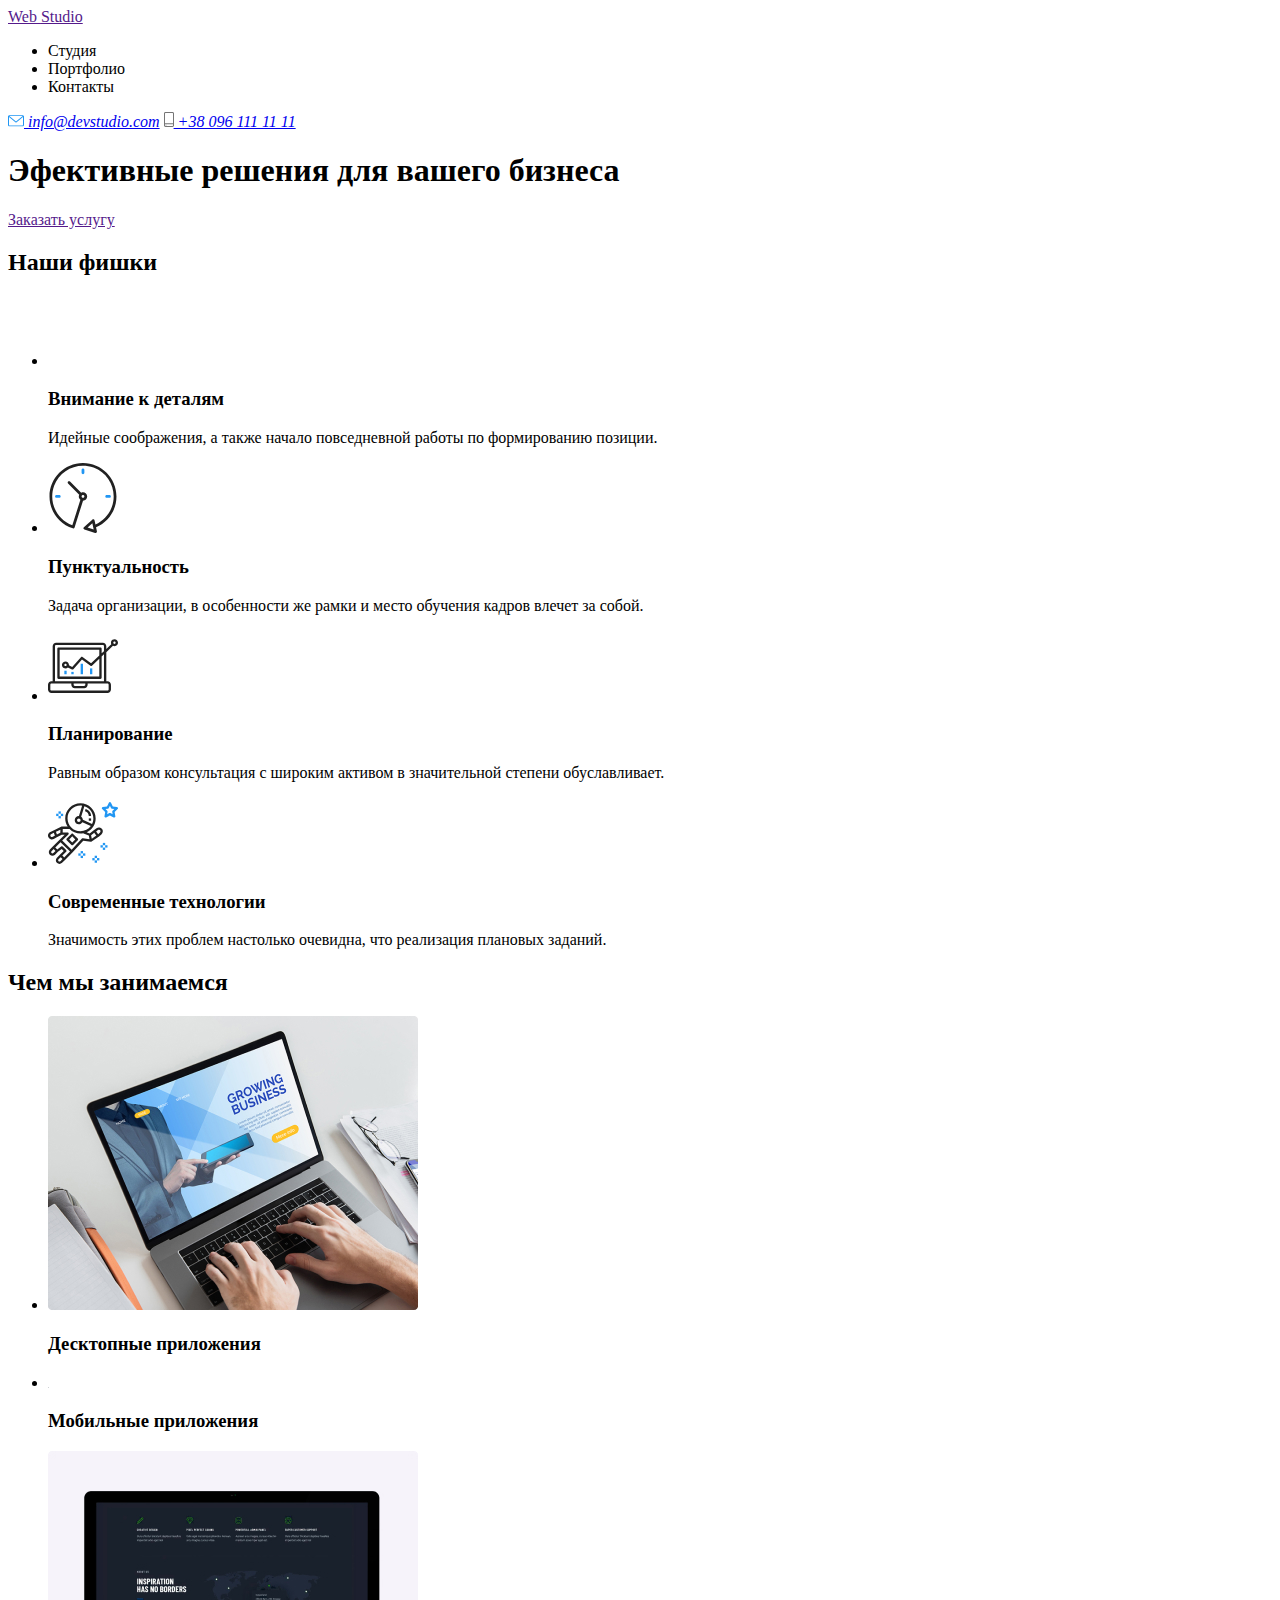
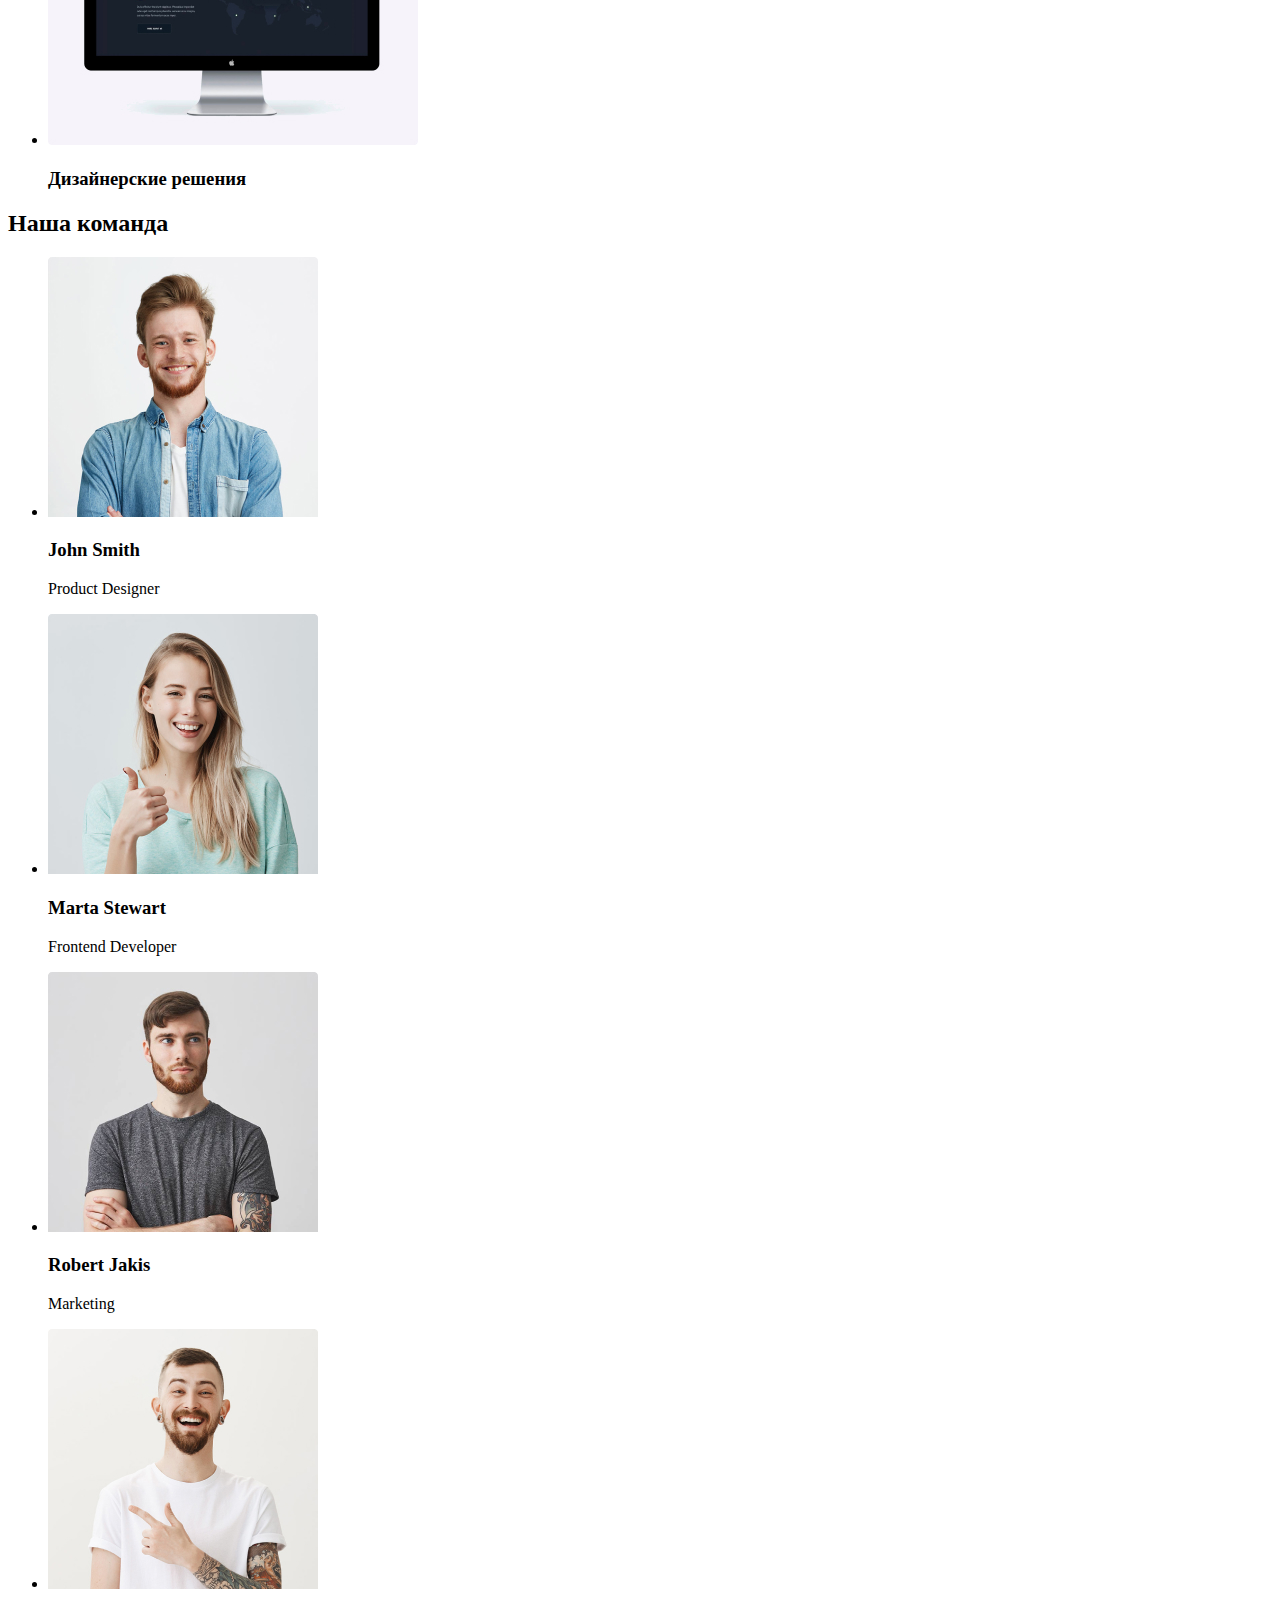
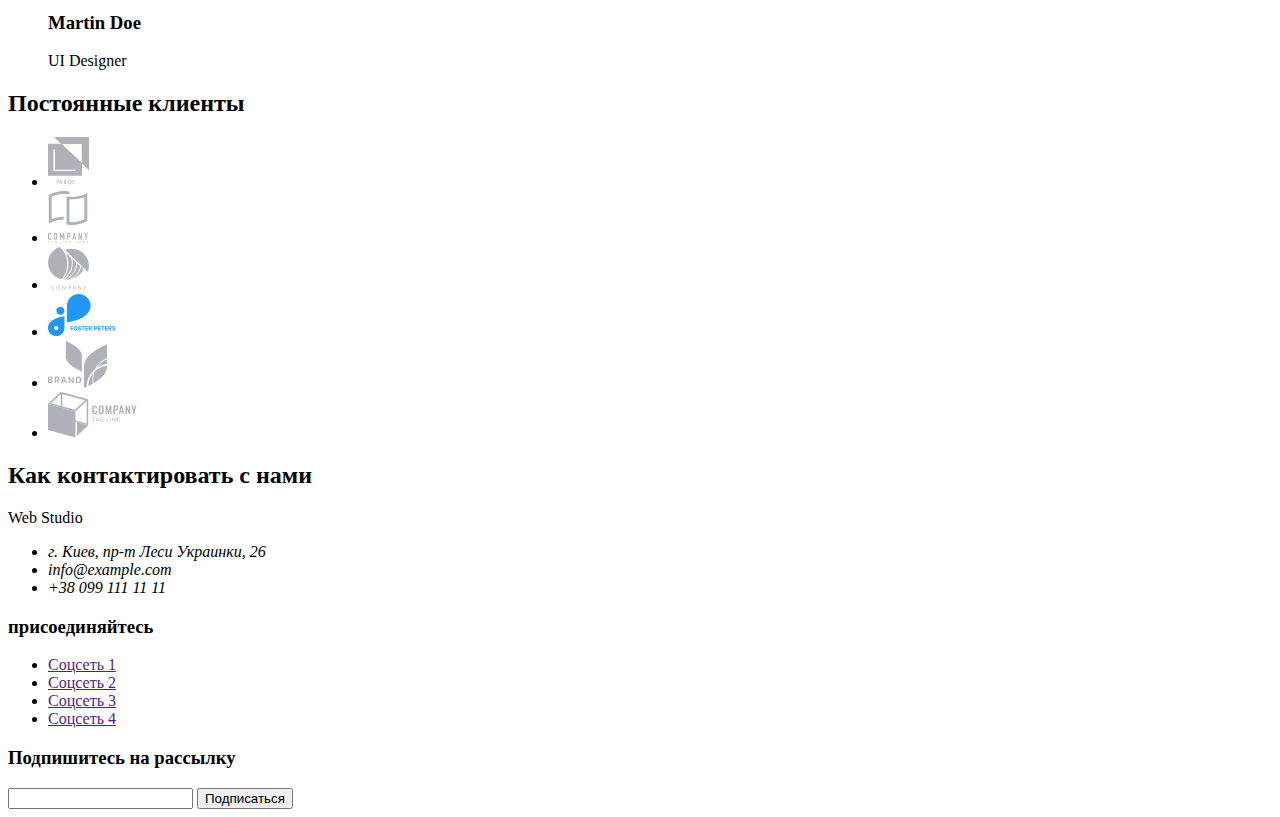
==== Index.html @ b0f4d1ea "Добавляет разметку страницы" ====
<!DOCTYPE html>
<html lang="ru">
<head>
	<meta charset="UTF-8">
	<meta name="viewport" content="width=device-width, initial-scale=1.0">
	<!-- <link rel="stylesheet" href="./css/style.css"> -->
	
	<link href="https://fonts.googleapis.com/css2?family=Raleway:wght@700&display=swap" rel="stylesheet">
	<link href="https://fonts.googleapis.com/css2?family=Roboto:wght@500&display=swap" rel="stylesheet">
	
	<title>Web Studio</title>
</head>
<body>
	<header class="head">
		
		<nav class="menu-nav">
			<a class="logo" href="">
				<span class="logo-text-web">Web </span>
				<span>Studio</span>
			</a>
		
			<ul>
				<li>Студия</li>
				<li>Портфолио</li>
				<li>Контакты</li>
			</ul>
		</nav>

		<address class="mail-and-tel">
			<a href="mailto:info@devstudio.com"><img src="./images/email.svg" alt="Электронная почта"> info@devstudio.com</a>
			<a href="tel:+380961111111"><img src="./images/smartphone.svg" alt="Смартфон"> +38 096 111 11 11</a>
		</address>

	</header>

	<main>

		<section class="order">
			<h1>
				Эфективные решения для вашего бизнеса
			</h1>
			<a href="">Заказать услугу</a> 
		</section>

		<section class="features">

			<!-- Не отображать -->
			<h2>Наши фишки</h2>

			<ul>
				<li>
					<img class="skils" src="./images/antenna.svg" alt="Антены">
					<h3>Внимание к деталям</h3>
					<p>
						Идейные соображения, а также начало повседневной работы по формированию позиции.</p>
				</li>

				<li>
					<img src="./images/clock.svg" alt="Часы">
					<h3>Пунктуальность</h3>
					<p>
						Задача организации, в особенности же рамки и место обучения кадров влечет за собой.
					</p>
				</li>

				<li>
					<img src="./images/diagram.svg" alt="Диаграммы">
					<h3>Планирование</h3>
					<p>
						Равным образом консультация с широким активом в значительной степени обуславливает.
					</p>
				</li>

				<li>
					<img src="./images/astronaut.svg" alt="Космонавт">
					<h3>Современные технологии</h3>
					<p>
						Значимость этих проблем настолько очевидна, что реализация плановых заданий.
					</p>
				</li>
			</ul>
		</section>

		<section class="what-we-do">
			<h2>Чем мы занимаемся</h2>
			<ul>
				<li>
					<img src="./images/desctop-app.jpg" alt="Десктопные приложения">
					<h3>Десктопные приложения</h3>
				</li>
				<li>
					<img src="./images/mobile-app.jpg" alt="Мобильные приложения">
					<h3>Мобильные приложения</h3>
				</li>
				<li>
					<img src="./images/design-decisions.jpg" alt="Дизайнерские решения">
					<h3>Дизайнерские решения</h3>
				</li>
			</ul>
		</section>

		<section class="our-team">
			<h2>Наша команда</h2>
			<ul>
				<li>
					<img src="./images/John-Smith.jpg" alt="John Smith">
					<h3>John Smith</h3>
					<p>Product Designer</p>
				</li>

				<li>
					<img src="./images/Marta-Stewart.jpg" alt="Marta Stewart">
					<h3>Marta Stewart</h3>
					<p>Frontend Developer</p>
				</li>

				<li>
					<img src="./images/Robert-Jakis.jpg" alt="Robert Jakis">
					<h3>Robert Jakis</h3>
					<p>Marketing</p>
				</li>

				<li>
					<img src="./images/Martin-Doe.jpg" alt="Martin Doe">
					<h3>Martin Doe</h3>
					<p>UI Designer</p>
				</li>
			</ul>
		</section>

		<section class="our-clients">
			<h2>Постоянные клиенты</h2>
			<ul>
				<li><a href=""><img src="./images/client1.svg" alt="Клиент 1"></a></li>
				<li><a href=""><img src="./images/client2.svg" alt="Клиент 2"></a></li>
				<li><a href=""><img src="./images/client3.svg" alt="Клиент 3"></a></li>
				<li><a href=""><img src="./images/client4.svg" alt="Клиент 4"></a></li>
				<li><a href=""><img src="./images/client5.svg" alt="Клиент 5"></a></li>
				<li><a href=""><img src="./images/client6.svg" alt="Клиент 6"></a></li>
			</ul>
		</section>

	</main>

	<footer>
		<!-- Не отображать -->
		<h2>Как контактировать с нами</h2>

		<div class="logo">
			<span class="logo-web">Web </span>
			<span>Studio</span>
		</div>

		<address class="our-address">
			<ul>
				<li>г. Киев, пр-т Леси Украинки, 26</li>
				<li>info@example.com</li>
				<li>+38 099 111 11 11</li>
			</ul>
		</address>

		<div class="social">
			<h3>присоединяйтесь</h3>
			<ul>
				<li><a href="">Соцсеть 1</a></li>
				<li><a href="">Соцсеть 2</a></li>
				<li><a href="">Соцсеть 3</a></li>
				<li><a href="">Соцсеть 4</a></li>
			</ul>
		</div>
		
		<form class="e-mail-input" action="">
			<h3>Подпишитесь на рассылку</h3>
			<input type="text">
			<button>Подписаться</button>
		</form>
	</footer>

</body>
</html>
---- css/style.css ----
.logo {
	font-family: Raleway;
	font-style: normal;
	font-weight: bold;
	font-size: 26px;
	line-height: 31px;

	letter-spacing: 0.03em;
}

.logo-text-web {
	color: #2196f3;
}

.menu-nav {
	font-family: Roboto;
	font-style: normal;
	font-weight: 500;
	font-size: 14px;
	line-height: 16px;
	letter-spacing: 0.02em;
}
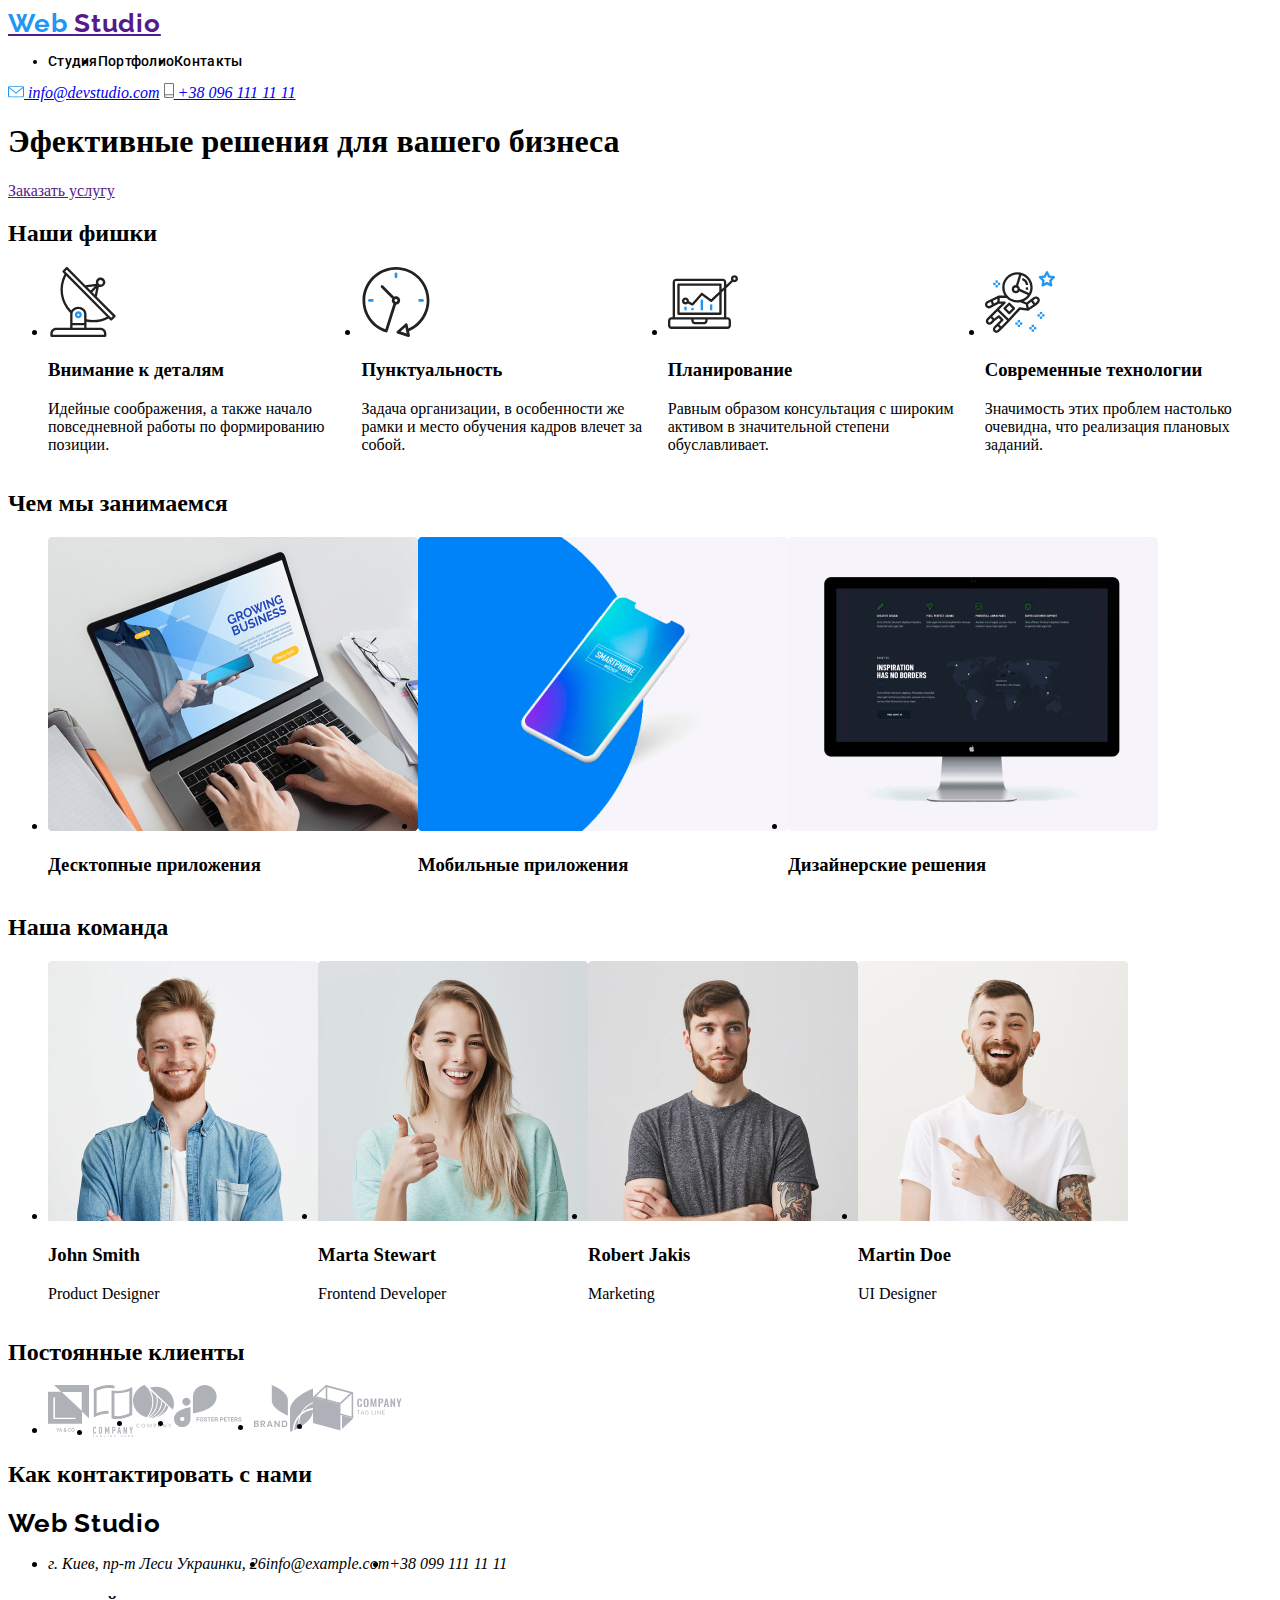
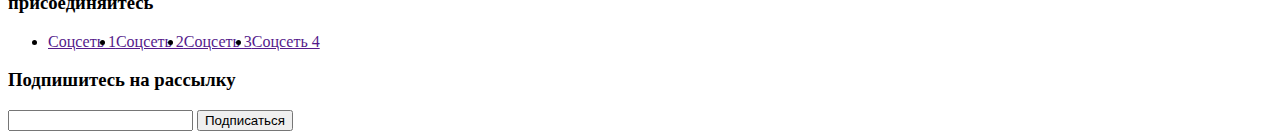
==== commit 1d31bc42: "Изменяет картинки + расположение элементов списка" ====
--- a/Index.html
+++ b/Index.html
@@ -3,7 +3,7 @@
 <head>
 	<meta charset="UTF-8">
 	<meta name="viewport" content="width=device-width, initial-scale=1.0">
-	<!-- <link rel="stylesheet" href="./css/style.css"> -->
+	<link rel="stylesheet" href="./css/style.css">
 	
 	<link href="https://fonts.googleapis.com/css2?family=Raleway:wght@700&display=swap" rel="stylesheet">
 	<link href="https://fonts.googleapis.com/css2?family=Roboto:wght@500&display=swap" rel="stylesheet">
--- a/css/style.css
+++ b/css/style.css
@@ -20,3 +20,7 @@
 	line-height: 16px;
 	letter-spacing: 0.02em;
 }
+
+ul {
+	display: flex;
+}
